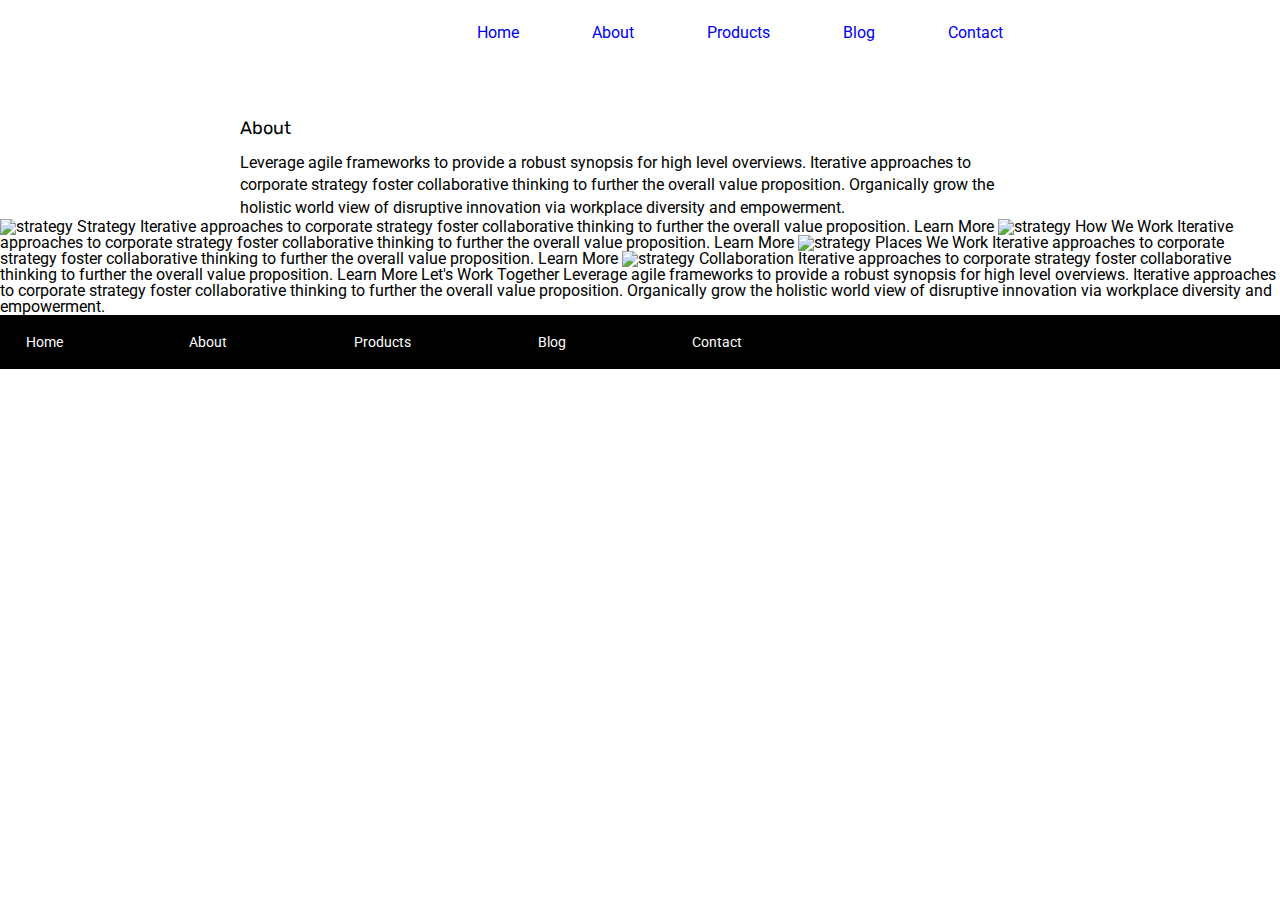
==== about.html @ 803a9055 "added navbar to about.html page" ====
<!doctype html>

<html lang="en">
<head>
  <meta charset="utf-8">

  <title>Sprint Challenge - About</title>

  <link href="https://fonts.googleapis.com/css?family=Roboto|Rubik" rel="stylesheet">
  <link rel="stylesheet" href="css/index.css">

</head>

<body>
  <header class="container">
    <nav>
      <div class="logo"><img src="/img/lambda-black.png" alt=""></div>
      <div class="main_nav">
        <a href="index.html">Home</a>
        <a href="about.html">About</a>
        <a href="products.html">Products</a>
        <a href="blog.html">Blog</a>
        <a href="contact.html">Contact</a>
      </div>
    </nav>
    <img class="jumbo_img" src="/img/jumbo-about.png" alt="">
  </header>
  <main>
    <div class="container about-page">
      <h1>About</h1>
      <p>Leverage agile frameworks to provide a robust synopsis for high level overviews. Iterative approaches to corporate strategy foster collaborative thinking to further the overall value proposition. Organically grow the holistic world view of disruptive innovation via workplace diversity and empowerment.</p>
    </div>
    <img src="img/about-plan.png" alt="strategy">
    
    Strategy
    
    Iterative approaches to corporate strategy foster collaborative thinking to further the overall value proposition.

    Learn More



    <img src="img/about-working.png" alt="strategy">
    
    How We Work
    
    Iterative approaches to corporate strategy foster collaborative thinking to further the overall value proposition.

    Learn More



    <img src="img/about-office.png" alt="strategy">
    
    Places We Work

    Iterative approaches to corporate strategy foster collaborative thinking to further the overall value proposition.

    Learn More

    <img src="img/about-meeting.png" alt="strategy">
    
    Collaboration
    
    Iterative approaches to corporate strategy foster collaborative thinking to further the overall value proposition.

    Learn More

    Let's Work Together

    Leverage agile frameworks to provide a robust synopsis for high level overviews. Iterative approaches to corporate strategy foster collaborative thinking to further the overall value proposition. Organically grow the holistic world view of disruptive innovation via workplace diversity and empowerment.
  </main>  
      <footer>
        <nav>
          <a href="index.html">Home</a>
          <a href="#">About</a>
          <a href="#">Products</a>
          <a href="#">Blog</a>
          <a href="#">Contact</a>
        </nav>
      </footer>
    </div><!-- container -->        
</body>
</html>
---- css/index.css ----
/* http://meyerweb.com/eric/tools/css/reset/ 
   v2.0 | 20110126
   License: none (public domain)
*/

html, body, div, span, applet, object, iframe,
h1, h2, h3, h4, h5, h6, p, blockquote, pre,
a, abbr, acronym, address, big, cite, code,
del, dfn, em, img, ins, kbd, q, s, samp,
small, strike, strong, sub, sup, tt, var,
b, u, i, center,
dl, dt, dd, ol, ul, li,
fieldset, form, label, legend,
table, caption, tbody, tfoot, thead, tr, th, td,
article, aside, canvas, details, embed, 
figure, figcaption, footer, header, hgroup, 
menu, nav, output, ruby, section, summary,
time, mark, audio, video {
	margin: 0;
	padding: 0;
	border: 0;
	font-size: 100%;
	font: inherit;
	vertical-align: baseline;
}
/* HTML5 display-role reset for older browsers */
article, aside, details, figcaption, figure, 
footer, header, hgroup, menu, nav, section {
	display: block;
}
body {
	line-height: 1;
}
ol, ul {
	list-style: none;
}
blockquote, q {
	quotes: none;
}
blockquote:before, blockquote:after,
q:before, q:after {
	content: '';
	content: none;
}
table {
	border-collapse: collapse;
	border-spacing: 0;
}

* {
    box-sizing: border-box;
}

html, body {
    height: 100%;
    font-family: 'Roboto', sans-serif;
}

h1, h2, h3, h4, h5 {
    font-size: 18px;
    margin-bottom: 15px;
    font-family: 'Rubik', sans-serif;
}

p {
    line-height: 1.4;
}

.container {
    width: 800px;
    margin: 0 auto;
}

.top-content {
    display: flex;
    flex-wrap: wrap;
    justify-content: space-evenly;
    margin-bottom: 20px;
    border-bottom: 1px dashed black;
}

.top-content .text-container {
    width: 48%;
    padding: 0 1%;
    padding-bottom: 20px;  
}

.middle-content {
    margin-bottom: 20px;
    border-bottom: 1px dashed black;
}

.middle-content h2 {
    padding: 0 2%;
    margin-bottom: 0;
}

.middle-content .boxes {
    display: flex;
    flex-wrap: wrap;
    justify-content: space-evenly;
}

.middle-content .boxes .box {
    width: 12.5%;
    height: 100px;
    background: black;
    margin: 20px 2.5%;
    color: white;
    display: flex;
    align-items: center;
    justify-content: center;
}

.bottom-content {
    display: flex;
    margin: 0 2% 20px;
    justify-content: space-around;
}

.bottom-content .text-container {
    padding-right: 4%;
}

.bottom-content .text-container:last-child {
    padding-right: 0;
}

footer {
    width: 100%;
    background: black;
}

footer nav {
    width: 60%;
    display: flex;
    justify-content: space-between;
    align-items: center;
    padding: 20px 2%;
    font-size: 14px;
}

footer nav a {
    color: white;
    text-decoration: none;
}
/* ---------------------------------------MY CSS-------------------------------- */

a {
    text-decoration: none;
}

.container nav {
    display: flex;
    align-items: flex-end;
    padding: 25px 0;
}

.logo {
    width: 25%;
}

.container nav .main_nav {
    width: 75%;
    display: flex;
    justify-content: space-around;
} 

.jumbo_img {
    padding: 25px 0;
}

.boxes #box1 {
    background: teal;
}

.boxes #box2 {
    background:gold;
}

.boxes #box3 {
    background:cadetblue;
}

.boxes #box4 {
    background: coral;
}

.boxes #box5 {
    background: crimson;
}

.boxes #box6 {
    background: forestgreen;
}

.boxes #box7 {
    background: darkorchid;
}

.boxes #box8 {
    background: hotpink;
}

.boxes #box9 {
    background: indigo;
}

.boxes #box10 {
    background: dodgerblue;
}
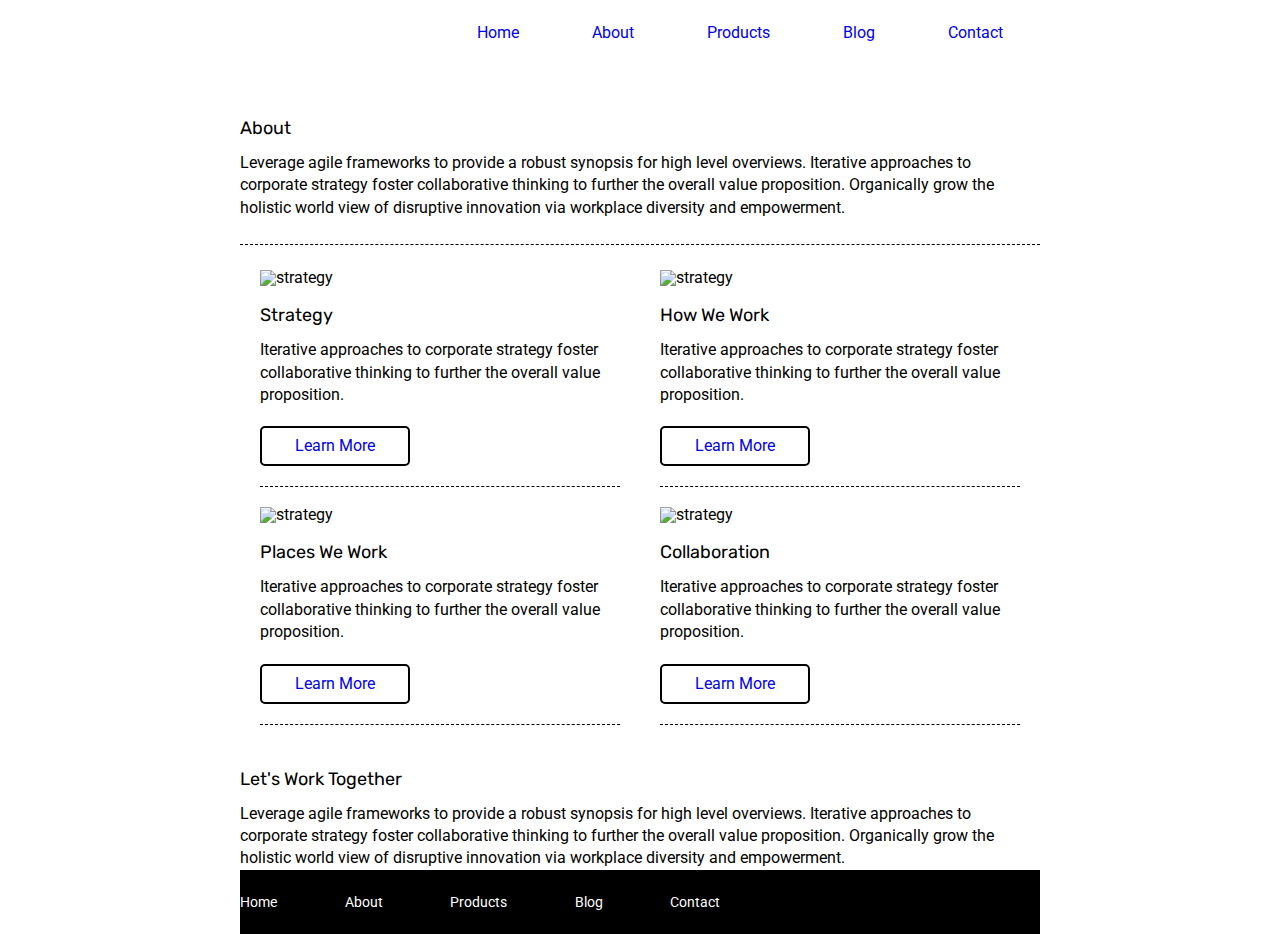
==== commit 6c221001: "added about section to about.html along with the css" ====
--- a/about.html
+++ b/about.html
@@ -26,51 +26,48 @@
     <img class="jumbo_img" src="/img/jumbo-about.png" alt="">
   </header>
   <main>
-    <div class="container about-page">
-      <h1>About</h1>
-      <p>Leverage agile frameworks to provide a robust synopsis for high level overviews. Iterative approaches to corporate strategy foster collaborative thinking to further the overall value proposition. Organically grow the holistic world view of disruptive innovation via workplace diversity and empowerment.</p>
-    </div>
-    <img src="img/about-plan.png" alt="strategy">
-    
-    Strategy
-    
-    Iterative approaches to corporate strategy foster collaborative thinking to further the overall value proposition.
-
-    Learn More
-
-
-
-    <img src="img/about-working.png" alt="strategy">
-    
-    How We Work
-    
-    Iterative approaches to corporate strategy foster collaborative thinking to further the overall value proposition.
-
-    Learn More
-
-
-
-    <img src="img/about-office.png" alt="strategy">
-    
-    Places We Work
-
-    Iterative approaches to corporate strategy foster collaborative thinking to further the overall value proposition.
-
-    Learn More
-
-    <img src="img/about-meeting.png" alt="strategy">
-    
-    Collaboration
-    
-    Iterative approaches to corporate strategy foster collaborative thinking to further the overall value proposition.
-
-    Learn More
-
-    Let's Work Together
-
-    Leverage agile frameworks to provide a robust synopsis for high level overviews. Iterative approaches to corporate strategy foster collaborative thinking to further the overall value proposition. Organically grow the holistic world view of disruptive innovation via workplace diversity and empowerment.
+    <section>
+      <div class="container about-page">
+        <h1>About</h1>
+        <p>Leverage agile frameworks to provide a robust synopsis for high level overviews. Iterative approaches to corporate strategy foster collaborative thinking to further the overall value proposition. Organically grow the holistic world view of disruptive innovation via workplace diversity and empowerment.</p>
+      </div>
+    </section>
+    <section>
+      <div class="about_container">
+        <div class="about_box">
+          <img class="about_img" src="img/about-plan.png" alt="strategy">
+          <h1>Strategy</h1>
+          <p>Iterative approaches to corporate strategy foster collaborative thinking to further the overall value proposition.</p>
+          <div class="button"><a href="#">Learn More</a></div>
+        </div>
+        <div class="about_box">
+          <img class="about_img" src="img/about-working.png" alt="strategy">
+          <h1>How We Work</h1>
+          <p>Iterative approaches to corporate strategy foster collaborative thinking to further the overall value proposition.</p>
+          <div class="button"><a href="#">Learn More</a></div>
+        </div>
+        <div class="about_box">
+          <img class="about_img" src="img/about-office.png" alt="strategy">
+          <h1>Places We Work</h1>
+          <p>Iterative approaches to corporate strategy foster collaborative thinking to further the overall value proposition.</p>
+          <div class="button"><a href="#">Learn More</a></div>
+        </div>
+        <div class="about_box">
+          <img class="about_img" src="img/about-meeting.png" alt="strategy">
+          <h1>Collaboration</h1>
+          <p>Iterative approaches to corporate strategy foster collaborative thinking to further the overall value proposition.</p>
+          <div class="button"><a href="#">Learn More</a></div>
+        </div>
+      </div>
+    </section>
+    <section class="container">
+      <div>
+        <h1>Let's Work Together</h1>
+        <p>Leverage agile frameworks to provide a robust synopsis for high level overviews. Iterative approaches to corporate strategy foster collaborative thinking to further the overall value proposition. Organically grow the holistic world view of disruptive innovation via workplace diversity and empowerment.</p>
+      </div>
+    </section>
   </main>  
-      <footer>
+      <footer class="container">
         <nav>
           <a href="index.html">Home</a>
           <a href="#">About</a>
--- a/css/index.css
+++ b/css/index.css
@@ -208,4 +208,36 @@
 
 .boxes #box10 {
     background: dodgerblue;
+}
+
+.about_container {
+    width: 800px;
+    margin: 25px auto;
+    display: flex;
+    justify-content: space-around;
+    flex-wrap: wrap;
+    border-top: 1px dashed black;
+    padding: 25px 0 0 0;
+}
+
+.about_box {
+    width: 45%;
+    padding-bottom: 20px;
+    margin-bottom: 20px;
+    border-bottom: 1px dashed black;
+}
+
+.button {
+    width: 150px;
+    height: 40px;
+    border: 2px solid black;
+    border-radius: 5px;
+    margin-top: 20px;
+    display: flex;
+    justify-content: center;
+    align-items: center;
+}
+
+.about_img {
+    margin-bottom: 20px;
 }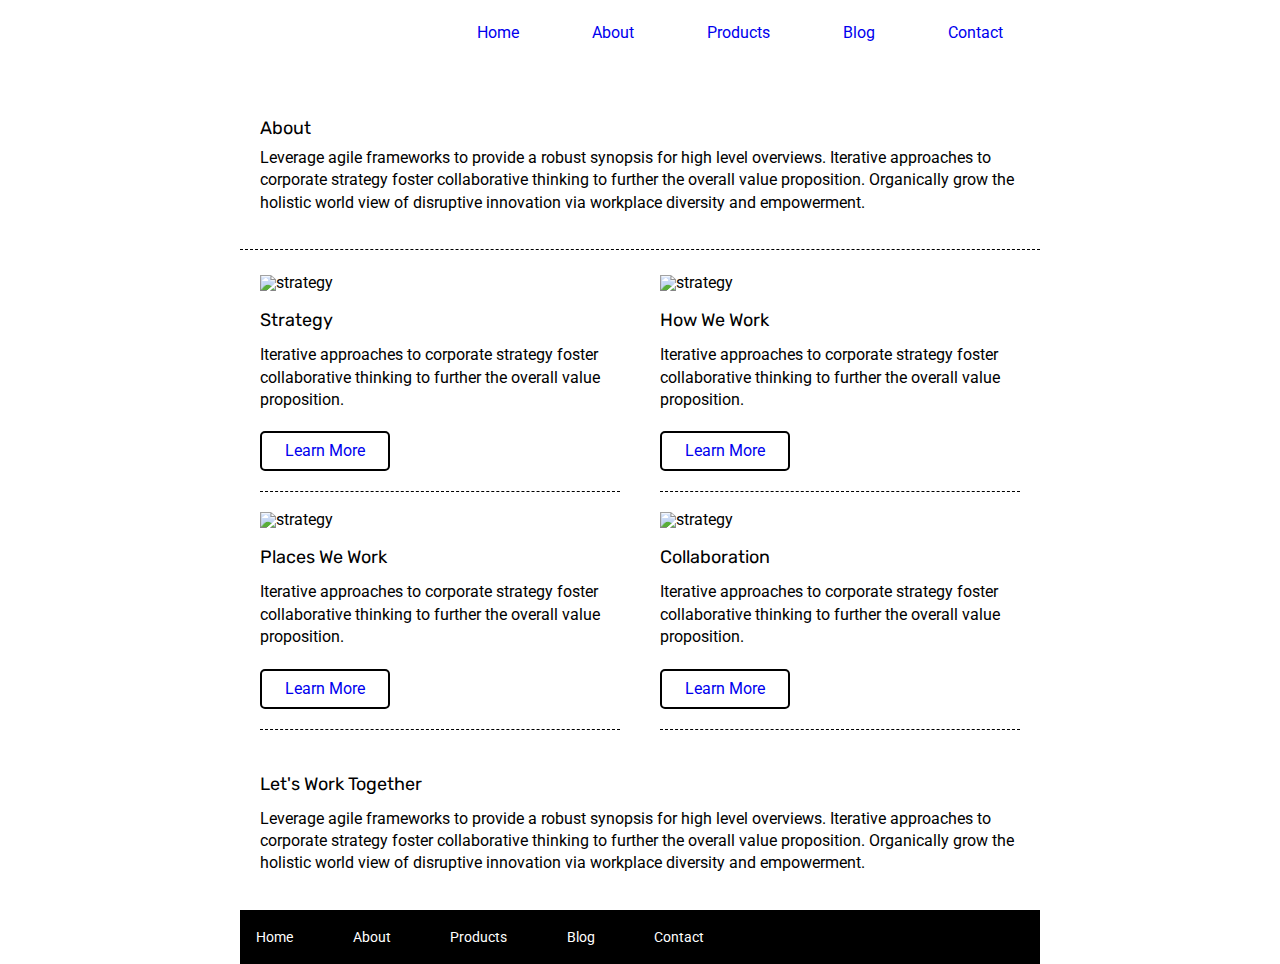
==== commit e226b662: "added final css for about.html and index.html mvp complete" ====
--- a/about.html
+++ b/about.html
@@ -58,24 +58,21 @@
           <p>Iterative approaches to corporate strategy foster collaborative thinking to further the overall value proposition.</p>
           <div class="button"><a href="#">Learn More</a></div>
         </div>
-      </div>
-    </section>
-    <section class="container">
-      <div>
-        <h1>Let's Work Together</h1>
-        <p>Leverage agile frameworks to provide a robust synopsis for high level overviews. Iterative approaches to corporate strategy foster collaborative thinking to further the overall value proposition. Organically grow the holistic world view of disruptive innovation via workplace diversity and empowerment.</p>
+        <div class="work_together_container">
+          <h1>Let's Work Together</h1>
+          <p>Leverage agile frameworks to provide a robust synopsis for high level overviews. Iterative approaches to corporate strategy foster collaborative thinking to further the overall value proposition. Organically grow the holistic world view of disruptive innovation via workplace diversity and empowerment.</p>
+        </div>
       </div>
     </section>
   </main>  
-      <footer class="container">
-        <nav>
-          <a href="index.html">Home</a>
-          <a href="#">About</a>
-          <a href="#">Products</a>
-          <a href="#">Blog</a>
-          <a href="#">Contact</a>
-        </nav>
-      </footer>
-    </div><!-- container -->        
+  <footer class="footer_container">
+    <nav>
+      <a href="index.html">Home</a>
+      <a href="about.html">About</a>
+      <a href="products.html">Products</a>
+      <a href="blog.html">Blog</a>
+      <a href="contact.html">Contact</a>
+    </nav>
+  </footer>       
 </body>
 </html>--- a/css/index.css
+++ b/css/index.css
@@ -210,6 +210,19 @@
     background: dodgerblue;
 }
 
+main section .about-page h1 {
+    width: 95%;
+    padding: 0 0 10px 0;
+    margin: 0 auto;
+}
+
+main section .about-page p {
+    width: 95%;
+    padding: 0 0 10px 0;
+    margin: 0 auto;
+}
+
+
 .about_container {
     width: 800px;
     margin: 25px auto;
@@ -228,7 +241,7 @@
 }
 
 .button {
-    width: 150px;
+    width: 130px;
     height: 40px;
     border: 2px solid black;
     border-radius: 5px;
@@ -240,4 +253,15 @@
 
 .about_img {
     margin-bottom: 20px;
+}
+
+.work_together_container {
+    width: 95%;
+    margin: 0 auto;
+    padding: 25px 0 10px 0;
+}
+
+.footer_container {
+    width: 800px;
+    margin: 0 auto;
 }